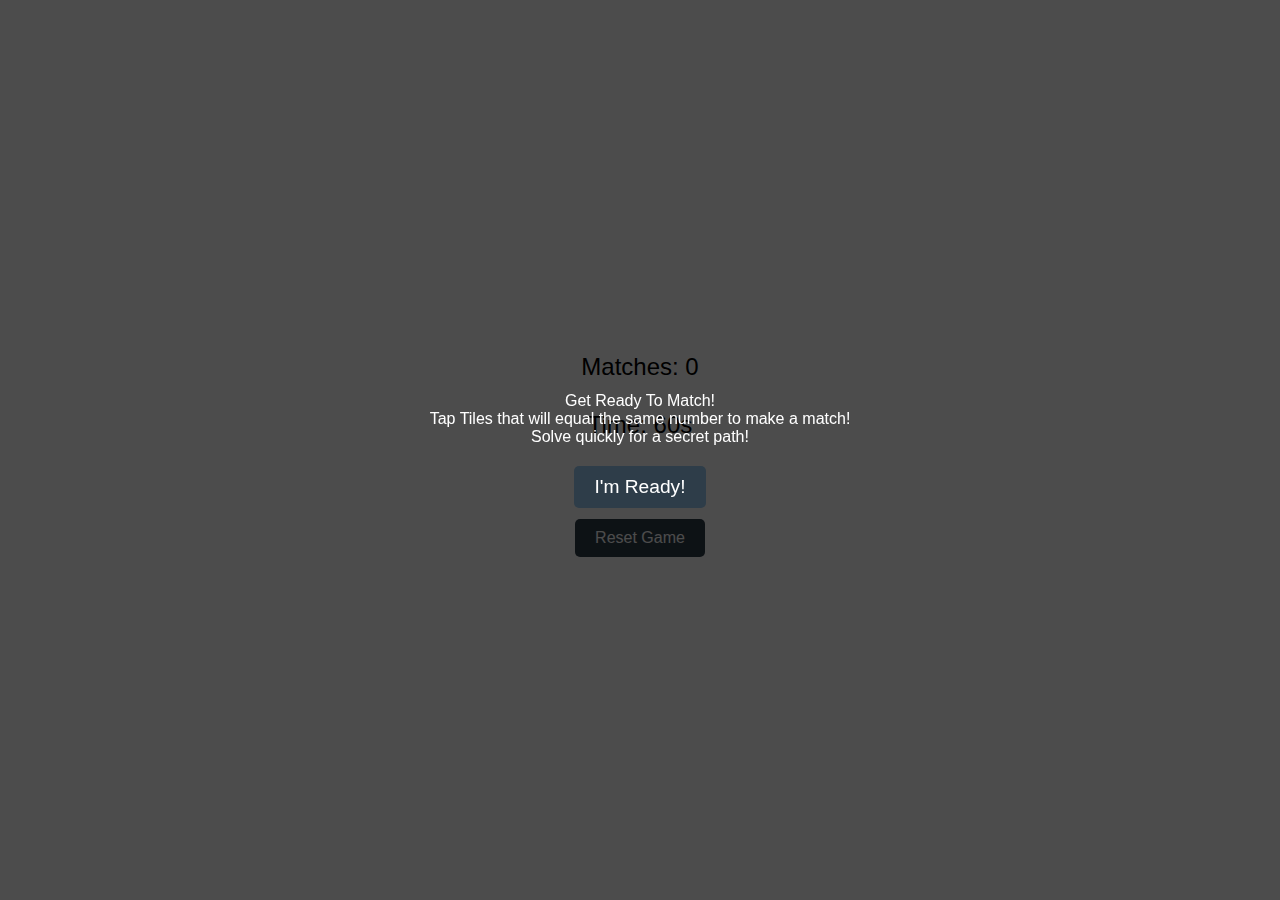
==== castle.html @ ed3d8b41 "startoverworks" ====
<!DOCTYPE html>
<html lang="en">
<head>
    <meta charset="UTF-8">
    <meta name="viewport" content="width=device-width, initial-scale=1.0">
    <title>Memory Matching Game</title>
    <link rel="stylesheet" href="styles.css">
</head>
<style>
    body {
    font-family: Arial, sans-serif;
    display: flex;
    justify-content: center;
    align-items: center;
    flex-direction: column;
    height: 100vh;
    margin: 0;
    background: url('castlebackground.png') no-repeat center center fixed;
    background-size: cover;
    overflow: hidden;
}
</style>
<body>

    <!-- Sound effects -->
    <audio id="success-sound" src="success.mp3" preload="auto"></audio>
    <audio id="fail-sound" src="fail.mp3" preload="auto"></audio>
    <audio id="win-sound" src="win.mp3" preload="auto"></audio>
    <audio id="tick-sound" src="tick.m4a" preload="auto"></audio>
    <audio id="background-music" src="castlebackground.mp3" preload="auto" loop></audio>

    <div class="counter">Matches: <span id="match-count">0</span></div>
    <div class="timer">Time: <span id="time-remaining">60</span>s</div>
    <div class="game-container">
        <div class="memory-game">
            <!-- Cards will be dynamically generated here -->
        </div>
        <div class="matched-stack">
            <!-- Matched cards will be moved here -->
        </div>
    </div>
    <div class="game-over" id="game-over-message"></div>
    <button class="reset-button" id="reset-button">Reset Game</button>
    <div class="confetti" id="confetti"></div>
    <div class="win-message" id="win-message">YOU WIN!</div>
    <div class="overlay" id="overlay">
        <div>Get Ready To Match!</div>
        <div>Tap Tiles that will equal the same number to make a match!</div>
        <div>Solve quickly for a secret path!</div>
        <button id="ready-button">I'm Ready!</button>
    </div>

    <div class="win-overlay" id="win-overlay">
        <!--
        <button onclick="location.href='forest.html'">Travel to the Forest</button>
        <button onclick="location.href='castle.html'">Travel to the Castle</button>
        <button id="secret-button" onclick="location.href='waterfall.html'" style="display:none;">SECRET: Take the Path Behind the Waterfall!</button>
        -->
        <button onclick="location.href='index.html'" style="color: crimson;">Start Over</button>

    </div>

    <script src="script.js"></script>
    <script>
            function generateTerm(totalValue) {
            let firstValue = Math.floor(Math.random() * totalValue);
            let secondValue = totalValue - firstValue;
            return `${secondValue} + ${firstValue}`;
        };

        function generateCard(value_) {
            return { term: generateTerm(value_), value: value_ };
        };

        const cardsArray = [
             generateCard(7),
             generateCard(7),
             generateCard(7),
             generateCard(7),
             generateCard(6),
             generateCard(6),
             generateCard(6),
             generateCard(6),
             generateCard(5),
             generateCard(5),
             generateCard(5),
             generateCard(5),
             generateCard(4),
             generateCard(4),
             generateCard(4),
             generateCard(4),
             generateCard(3),
             generateCard(3),
             generateCard(3),
             generateCard(3)
        ];
</script>
</body>
</html>
---- styles.css ----
body {
    font-family: Arial, sans-serif;
    display: flex;
    justify-content: center;
    align-items: center;
    flex-direction: column;
    height: 100vh;
    margin: 0;
    background: url('background.png') no-repeat center center fixed;
    background-size: cover;
    overflow: hidden;
}

.counter, .timer {
    font-size: 1.5em;
    margin-bottom: 10px;
    background: rgba(255, 255, 255, 0.8);
    padding: 10px;
    border-radius: 5px;
    text-align: center;
}

.game-container {
    display: flex;
    flex-direction: column;
    align-items: center;
    margin-bottom: 20px;
    width: 100%;
    max-width: 640px;
}

.memory-game {
    display: grid;
    grid-template-columns: repeat(auto-fit, minmax(100px, 1fr));
    gap: 10px;
    width: 100%;
    max-width: 640px;
    perspective: 1000px;
}

.memory-card {
    position: relative;
    width: 100%;
    padding-bottom: 100%; /* This ensures the card is always a square */
    transform: scale(1);
    transform-style: preserve-3d;
    transition: transform 0.5s;
}

.memory-card.flip {
    transform: rotateY(180deg);
}

.memory-card .front, .memory-card .back {
    position: absolute;
    width: 100%;
    height: 100%;
    backface-visibility: hidden;
    border-radius: 5px;
    display: flex;
    justify-content: center;
    align-items: center;
    font-size: 2em;
    cursor: pointer;
}

.memory-card .front {
    background: #fff;
}

.memory-card .back {
    background: #2e3d49;
    color: white;
    transform: rotateY(180deg);
}

.memory-card.swirl {
    animation: swirl 0.5s forwards;
}

@keyframes swirl {
    0% { transform: rotate(0); }
    100% { transform: rotate(360deg); }
}

.matched-card {
    width: 100%;
    height: 50px;
    margin-bottom: 5px;
    background-color: #2e3d49;
    color: white;
    display: flex;
    justify-content: center;
    align-items: center;
    border-radius: 5px;
}

.game-over {
    font-size: 3em;
    color: white;
    margin-top: 20px;
    text-align: center;
}

.reset-button {
    font-size: 1em;
    padding: 10px 20px;
    margin-top: 20px;
    cursor: pointer;
    border: none;
    background-color: #2e3d49;
    color: white;
    border-radius: 5px;
}

.confetti {
    position: absolute;
    top: 0;
    left: 50%;
    transform: translateX(-50%);
    width: 100%;
    height: 100%;
    overflow: hidden;
    pointer-events: none;
}

.confetti-piece {
    position: absolute;
    width: 10px;
    height: 10px;
    background-color: #f00;
    opacity: 0;
    animation: fall linear forwards;
}

@keyframes fall {
    0% {
        opacity: 1;
        transform: translateY(0) rotate(0);
    }
    100% {
        opacity: 0;
        transform: translateY(100vh) rotate(720deg);
    }
}

.win-message {
    position: absolute;
    top: 50%;
    left: 50%;
    transform: translate(-50%, -50%);
    font-size: 4em;
    color: white;
    font-weight: bold;
    opacity: 0;
    display: none;
    animation: fadeInOut 3s forwards;
    text-align: center;
}

@keyframes fadeInOut {
    0% {
        opacity: 0;
        transform: translate(-50%, -50%) scale(0.5);
    }
    50% {
        opacity: 1;
        transform: translate(-50%, -50%) scale(1);
    }
    100% {
        opacity: 0;
        transform: translate(-50%, -50%) scale(1.5);
    }
}

.overlay {
    position: fixed;
    top: 0;
    left: 0;
    width: 100%;
    height: 100%;
    background: rgba(0, 0, 0, 0.7);
    display: flex;
    justify-content: center;
    align-items: center;
    flex-direction: column;
    color: white;
    text-align: center;
    z-index: 1000;
}

.overlay button {
    margin-top: 20px;
    padding: 10px 20px;
    font-size: 1.2em;
    border: none;
    border-radius: 5px;
    cursor: pointer;
    background-color: #2e3d49;
    color: white;
}

@media (min-width: 768px) {
    .game-container {
        flex-direction: row;
        align-items: flex-start;
    }
}

.win-overlay {
    position: fixed;
    top: 0;
    left: 0;
    width: 100%;
    height: 100%;
    background: rgba(0, 0, 0, 0.8);
    display: flex;
    justify-content: center;
    align-items: center;
    flex-direction: column;
    color: white;
    text-align: center;
    z-index: 1001;
    display: none;
}

.win-overlay button {
    margin-top: 20px;
    padding: 10px 20px;
    font-size: 1.2em;
    border: none;
    border-radius: 5px;
    cursor: pointer;
    background-color: #2e3d49;
    color: white;
}
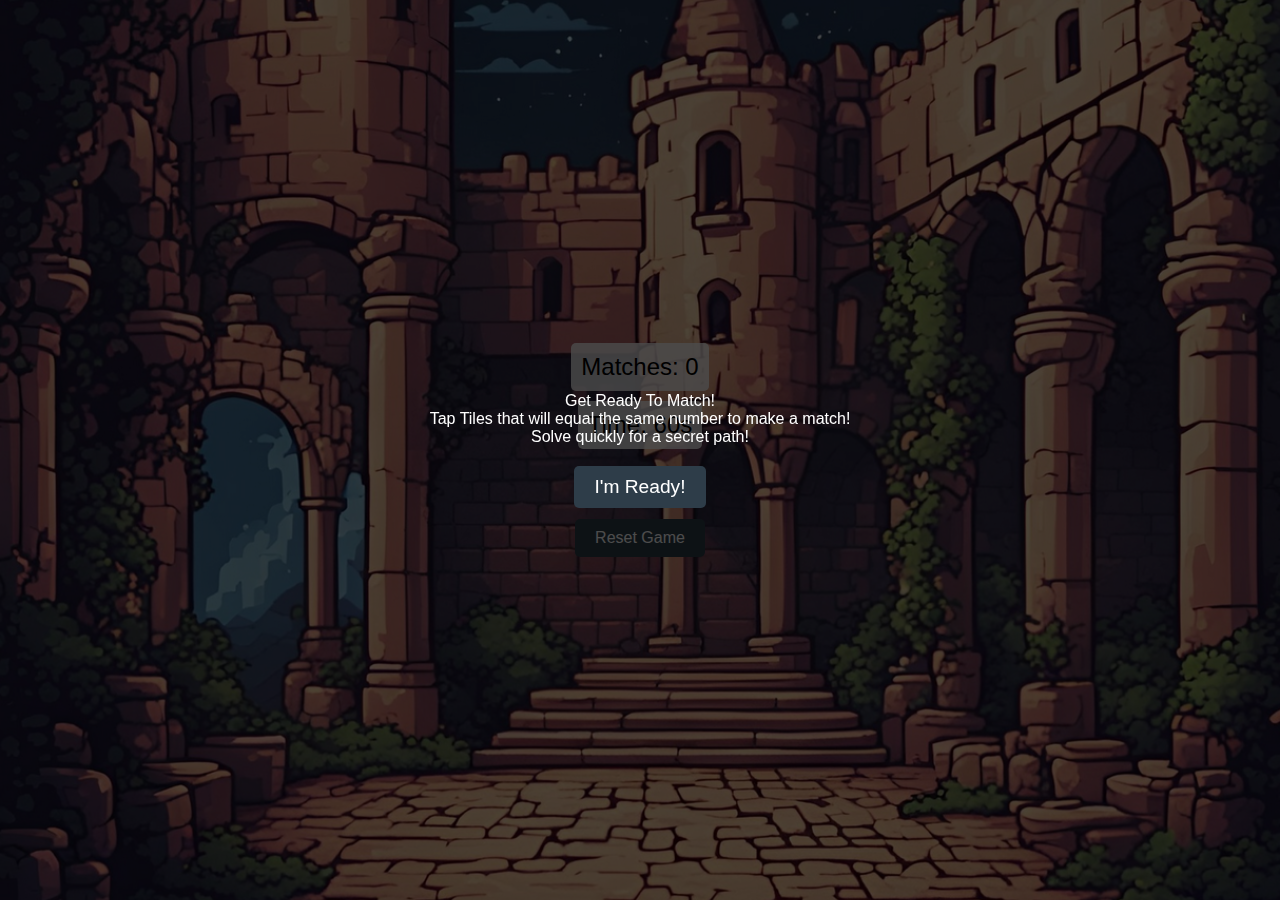
==== commit e8a40eb3: "castle update" ====
--- a/castle.html
+++ b/castle.html
@@ -62,17 +62,30 @@
 
     <script src="script.js"></script>
     <script>
-            function generateTerm(totalValue) {
-            let firstValue = Math.floor(Math.random() * totalValue);
-            let secondValue = totalValue - firstValue;
-            return `${secondValue} + ${firstValue}`;
-        };
+    function generateTerm(totalValue) {
+        let firstValue = Math.floor(Math.random() * totalValue) + totalValue;
+        let secondValue = firstValue - totalValue;
+        return `${firstValue} - ${secondValue}`;
+    }
 
-        function generateCard(value_) {
-            return { term: generateTerm(value_), value: value_ };
-        };
+    function generateCard(value_) {
+        return { term: generateTerm(value_), value: value_ };
+    }
 
-        const cardsArray = [
+
+    const cardsArray = [
+             generateCard(10),
+             generateCard(10),
+             generateCard(10),
+             generateCard(10),
+             generateCard(9),
+             generateCard(9),
+             generateCard(9),
+             generateCard(9),
+             generateCard(8),
+             generateCard(8),
+             generateCard(8),
+             generateCard(8),
              generateCard(7),
              generateCard(7),
              generateCard(7),
@@ -80,20 +93,8 @@
              generateCard(6),
              generateCard(6),
              generateCard(6),
-             generateCard(6),
-             generateCard(5),
-             generateCard(5),
-             generateCard(5),
-             generateCard(5),
-             generateCard(4),
-             generateCard(4),
-             generateCard(4),
-             generateCard(4),
-             generateCard(3),
-             generateCard(3),
-             generateCard(3),
-             generateCard(3)
+             generateCard(6)
         ];
-</script>
+    </script>
 </body>
 </html>
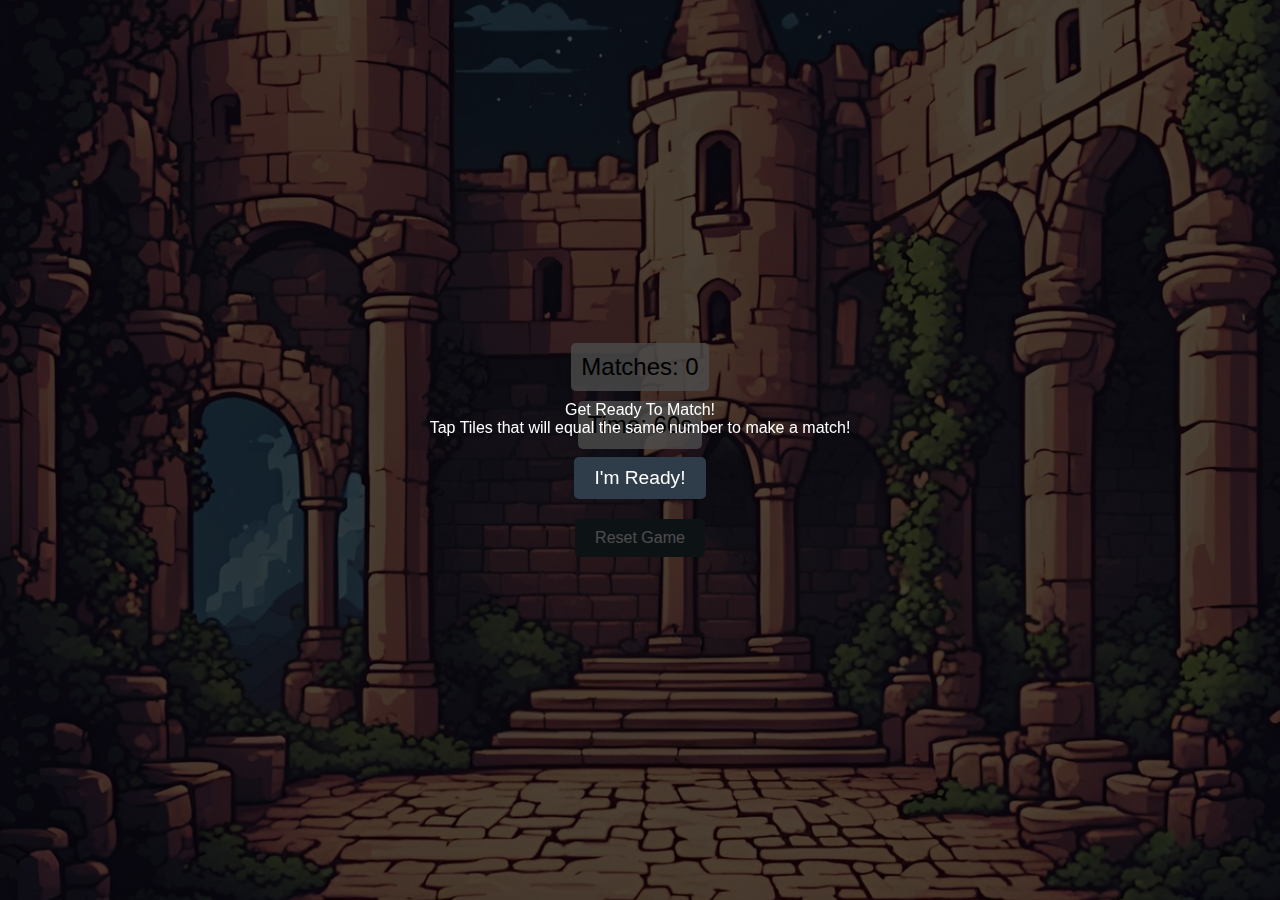
==== commit c6cb2933: "ready to test" ====
--- a/castle.html
+++ b/castle.html
@@ -19,6 +19,11 @@
     background-size: cover;
     overflow: hidden;
 }
+
+    #secret-button {
+    display: none;
+}
+
 </style>
 <body>
 
@@ -46,7 +51,6 @@
     <div class="overlay" id="overlay">
         <div>Get Ready To Match!</div>
         <div>Tap Tiles that will equal the same number to make a match!</div>
-        <div>Solve quickly for a secret path!</div>
         <button id="ready-button">I'm Ready!</button>
     </div>
 
@@ -56,6 +60,8 @@
         <button onclick="location.href='castle.html'">Travel to the Castle</button>
         <button id="secret-button" onclick="location.href='waterfall.html'" style="display:none;">SECRET: Take the Path Behind the Waterfall!</button>
         -->
+        <button id="secret-button" style="display:none;">You are so fast!</button>
+        Great Job! You are amazing!
         <button onclick="location.href='index.html'" style="color: crimson;">Start Over</button>
 
     </div>
@@ -63,7 +69,7 @@
     <script src="script.js"></script>
     <script>
     function generateTerm(totalValue) {
-        let firstValue = Math.floor(Math.random() * totalValue) + totalValue;
+        let firstValue = Math.min(Math.floor(Math.random() * totalValue) + totalValue, 9);
         let secondValue = firstValue - totalValue;
         return `${firstValue} - ${secondValue}`;
     }
@@ -74,18 +80,18 @@
 
 
     const cardsArray = [
-             generateCard(10),
-             generateCard(10),
-             generateCard(10),
-             generateCard(10),
-             generateCard(9),
-             generateCard(9),
-             generateCard(9),
-             generateCard(9),
-             generateCard(8),
-             generateCard(8),
-             generateCard(8),
-             generateCard(8),
+             generateCard(4),
+             generateCard(4),
+             generateCard(4),
+             generateCard(4),
+             generateCard(3),
+             generateCard(3),
+             generateCard(3),
+             generateCard(3),
+             generateCard(5),
+             generateCard(5),
+             generateCard(5),
+             generateCard(5),
              generateCard(7),
              generateCard(7),
              generateCard(7),
--- a/styles.css
+++ b/styles.css
@@ -1,15 +1,4 @@
-body {
-    font-family: Arial, sans-serif;
-    display: flex;
-    justify-content: center;
-    align-items: center;
-    flex-direction: column;
-    height: 100vh;
-    margin: 0;
-    background: url('background.png') no-repeat center center fixed;
-    background-size: cover;
-    overflow: hidden;
-}
+
 
 .counter, .timer {
     font-size: 1.5em;
@@ -113,6 +102,7 @@
     border-radius: 5px;
 }
 
+
 .confetti {
     position: absolute;
     top: 0;
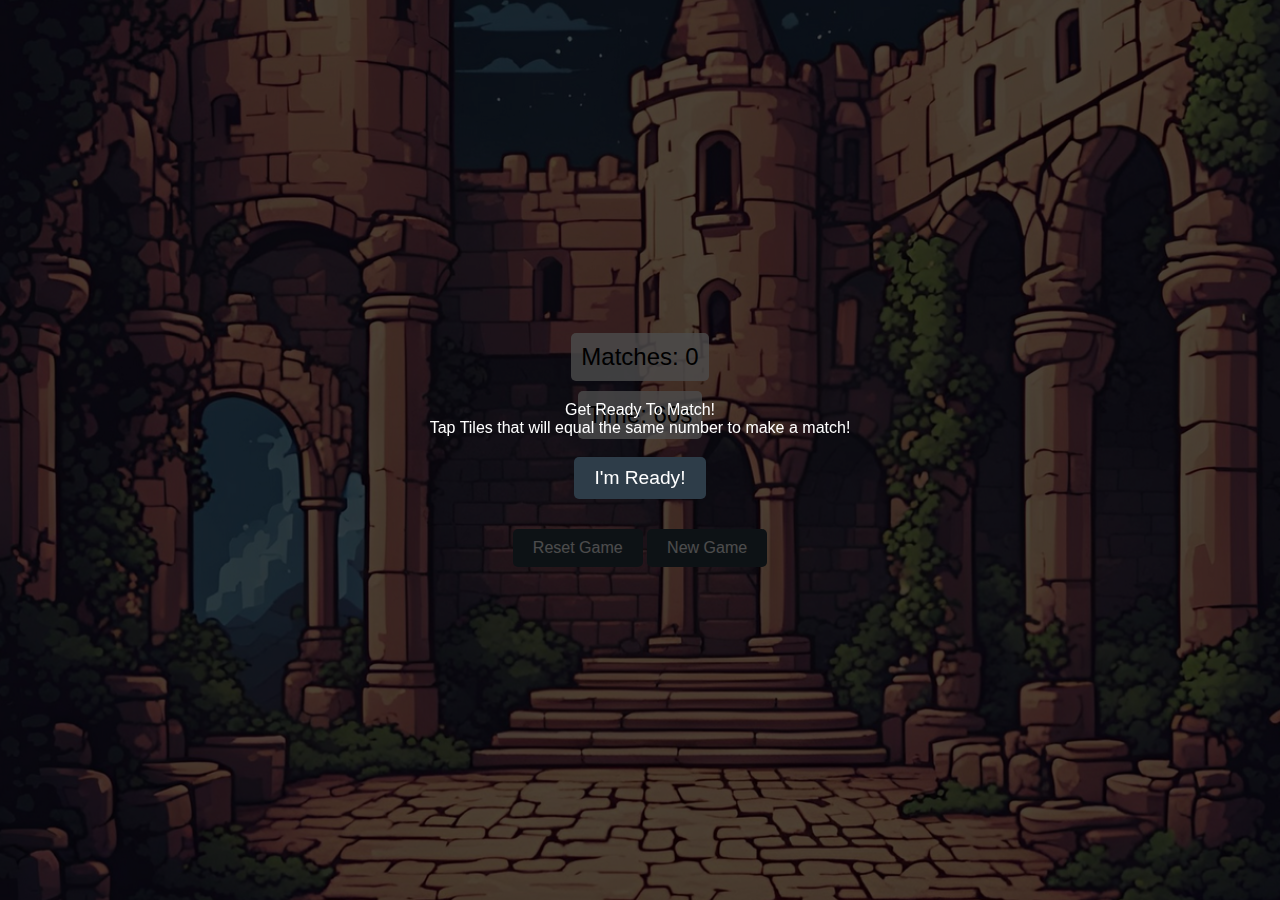
==== commit 0b4e12b7: "reset button added" ====
--- a/castle.html
+++ b/castle.html
@@ -45,7 +45,10 @@
         </div>
     </div>
     <div class="game-over" id="game-over-message"></div>
-    <button class="reset-button" id="reset-button">Reset Game</button>
+    <div class="button-container">
+        <button class="reset-button" id="reset-button">Reset Game</button>
+        <button class="reset-button" id="new-game-button" onClick="location.href='index.html';">New Game</button>
+    </div>
     <div class="confetti" id="confetti"></div>
     <div class="win-message" id="win-message">YOU WIN!</div>
     <div class="overlay" id="overlay">
@@ -55,14 +58,10 @@
     </div>
 
     <div class="win-overlay" id="win-overlay">
-        <!--
         <button onclick="location.href='forest.html'">Travel to the Forest</button>
-        <button onclick="location.href='castle.html'">Travel to the Castle</button>
+        <button onclick="location.href='index.html'">Travel back to the Starting Path</button>
         <button id="secret-button" onclick="location.href='waterfall.html'" style="display:none;">SECRET: Take the Path Behind the Waterfall!</button>
-        -->
-        <button id="secret-button" style="display:none;">You are so fast!</button>
-        Great Job! You are amazing!
-        <button onclick="location.href='index.html'" style="color: crimson;">Start Over</button>
+        <button onclick="location.href='index.html'" style="color: crimson;">New Game</button>
 
     </div>
 
--- a/styles.css
+++ b/styles.css
@@ -1,3 +1,40 @@
+body {
+    display: flex;
+    flex-direction: row;
+    justify-content: space-between;
+    align-items: flex-start;
+}
+
+.game-container {
+    width: 70%;
+    display: flex;
+    flex-direction: column;
+    align-items: center;
+    margin: 20px;
+}
+
+.side-panel {
+    width: 25%;
+    padding: 20px;
+    background: #f5f5f5;
+    border-radius: 10px;
+    box-shadow: 0 0 10px rgba(0, 0, 0, 0.1);
+}
+
+.best-times-list {
+    list-style-type: none;
+    padding: 0;
+}
+
+.best-times-list li {
+    padding: 10px;
+    background: #fff;
+    margin-bottom: 10px;
+    border-radius: 5px;
+    box-shadow: 0 0 5px rgba(0, 0, 0, 0.1);
+}
+
+
 
 
 .counter, .timer {
@@ -20,7 +57,7 @@
 
 .memory-game {
     display: grid;
-    grid-template-columns: repeat(auto-fit, minmax(100px, 1fr));
+    grid-template-columns: repeat(auto-fit, minmax(70px, 1fr)); /* Adjusted min-width for mobile */
     gap: 10px;
     width: 100%;
     max-width: 640px;
@@ -49,7 +86,7 @@
     display: flex;
     justify-content: center;
     align-items: center;
-    font-size: 2em;
+    font-size: 1.5em; /* Adjusted font size for mobile */
     cursor: pointer;
 }
 
@@ -85,7 +122,7 @@
 }
 
 .game-over {
-    font-size: 3em;
+    font-size: 2em; /* Adjusted font size for mobile */
     color: white;
     margin-top: 20px;
     text-align: center;
@@ -101,7 +138,6 @@
     color: white;
     border-radius: 5px;
 }
-
 
 .confetti {
     position: absolute;
@@ -139,7 +175,7 @@
     top: 50%;
     left: 50%;
     transform: translate(-50%, -50%);
-    font-size: 4em;
+    font-size: 2.5em; /* Adjusted font size for mobile */
     color: white;
     font-weight: bold;
     opacity: 0;
@@ -195,6 +231,22 @@
         flex-direction: row;
         align-items: flex-start;
     }
+
+    .memory-game {
+        grid-template-columns: repeat(auto-fit, minmax(100px, 1fr));
+    }
+
+    .memory-card .front, .memory-card .back {
+        font-size: 2em;
+    }
+
+    .game-over {
+        font-size: 3em;
+    }
+
+    .win-message {
+        font-size: 4em;
+    }
 }
 
 .win-overlay {
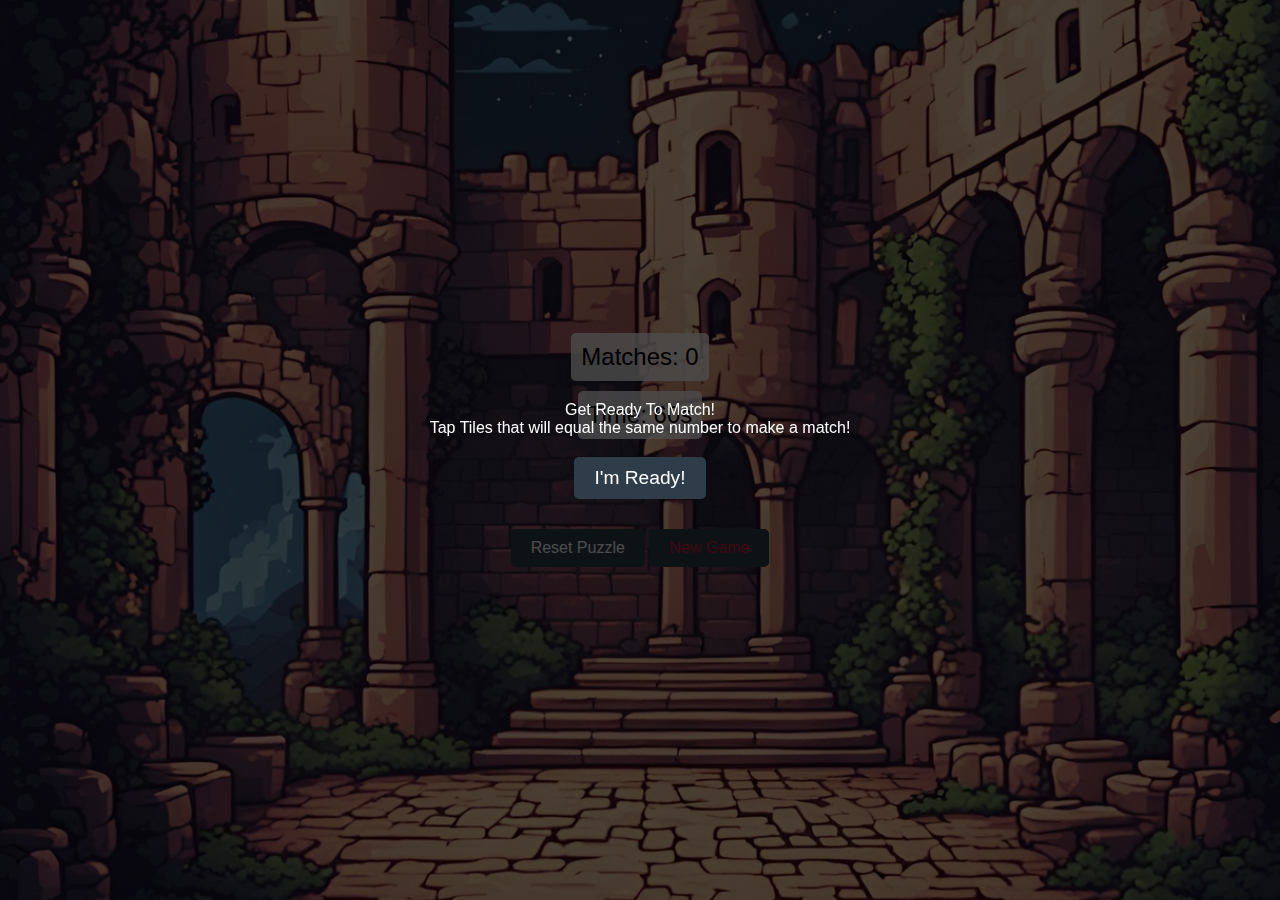
==== commit 509cdde4: "title update" ====
--- a/castle.html
+++ b/castle.html
@@ -3,7 +3,7 @@
 <head>
     <meta charset="UTF-8">
     <meta name="viewport" content="width=device-width, initial-scale=1.0">
-    <title>Memory Matching Game</title>
+    <title>Robin Hood's Quest</title>
     <link rel="stylesheet" href="styles.css">
 </head>
 <style>
@@ -46,8 +46,8 @@
     </div>
     <div class="game-over" id="game-over-message"></div>
     <div class="button-container">
-        <button class="reset-button" id="reset-button">Reset Game</button>
-        <button class="reset-button" id="new-game-button" onClick="location.href='index.html';">New Game</button>
+        <button class="reset-button" id="reset-button">Reset Puzzle</button>
+        <button class="reset-button" style="color: crimson;" id="new-game-button" onClick="location.href='index.html';">New Game</button>
     </div>
     <div class="confetti" id="confetti"></div>
     <div class="win-message" id="win-message">YOU WIN!</div>
